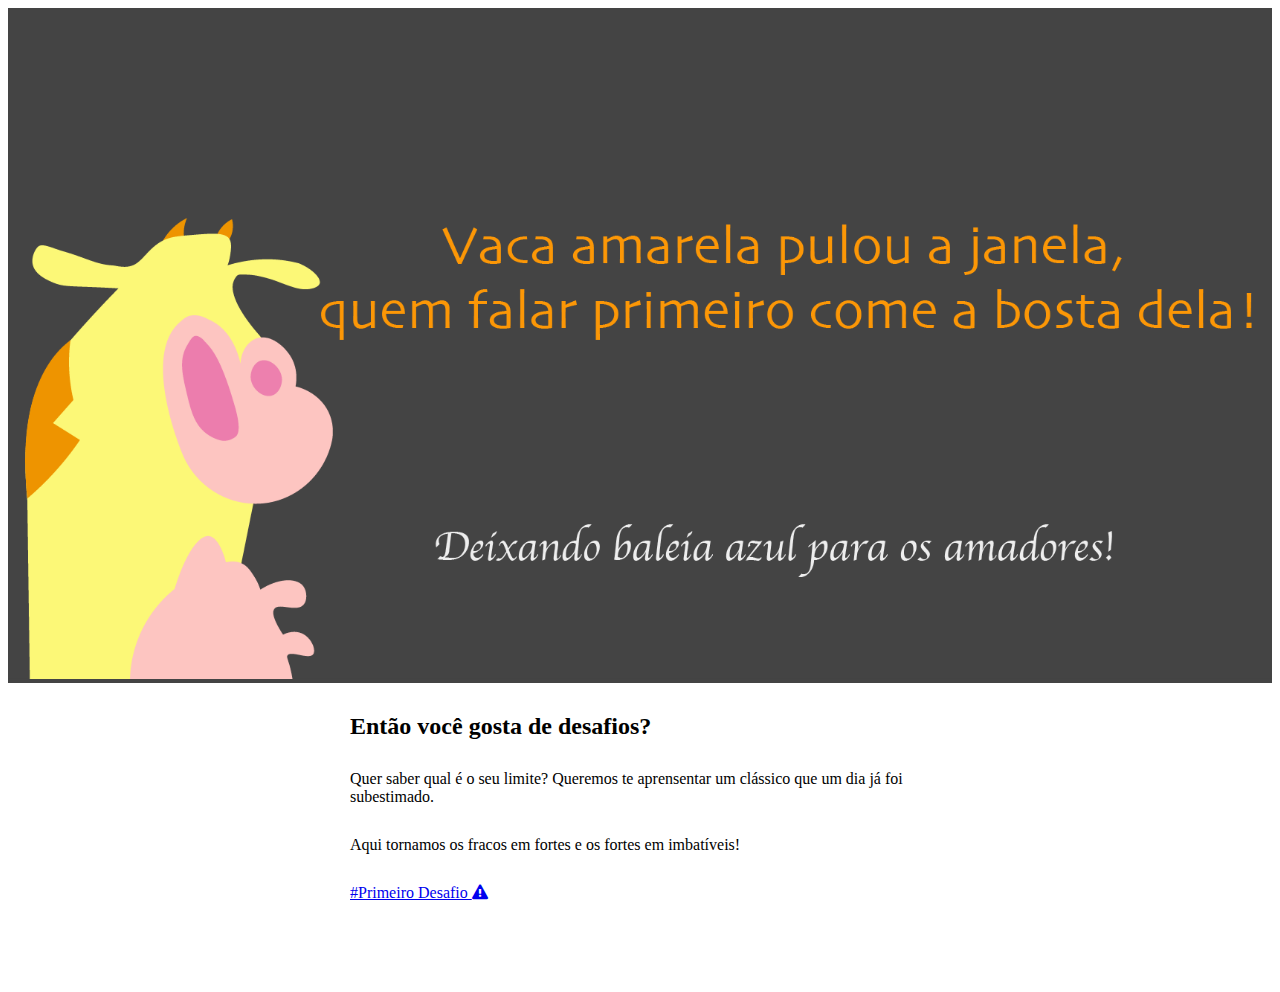
==== index.html @ eefaeb7e "init" ====
<!DOCTYPE html>
<html>
    <head>
        <meta charset="utf-8">
        <meta name="viewport" content="width=device-width, initial-scale=1.0">
        <title>Vaca Amarela : Desafio</title>
        <link rel="stylesheet" href="https://maxcdn.bootstrapcdn.com/bootstrap/4.0.0-alpha.6/css/bootstrap.min.css" integrity="sha384-rwoIResjU2yc3z8GV/NPeZWAv56rSmLldC3R/AZzGRnGxQQKnKkoFVhFQhNUwEyJ" crossorigin="anonymous">
        <link rel="stylesheet" href="css/font-awesome.min.css">
        <link rel="stylesheet" href="css/custom.css">
    </head>
    <body>
        <div class="banner">
            <div class="container">
                <img src="img/banner.png" alt="">
            </div>
        </div>
        <div class="container">
            <main class="desafio-article">
                <h2 class="text-center desafio-title">Então você gosta de desafios?</h2>
                <p class="text-justify">Quer saber qual é o seu limite? Queremos te aprensentar um clássico que um dia já foi subestimado.</p>
                <p class="text-justify">Aqui tornamos os fracos em fortes e os fortes em imbatíveis!</p>
                <div class="text-center desafio-btn">
                    <a href="page/desafio-1.html" class="btn btn-warning btn-lg btn-block">#Primeiro Desafio <i class="fa fa-warning"></i></a>
                </div>
            </main>
        </div>
        <footer class="text-muted">
            
        </footer>
        <script src="https://code.jquery.com/jquery-3.2.1.min.js" integrity="sha256-hwg4gsxgFZhOsEEamdOYGBf13FyQuiTwlAQgxVSNgt4=" crossorigin="anonymous"></script>
    </body>
</html>
---- css/custom.css ----
.banner {
    background-color: #444;
}
.banner img {
    width: 100%;
}
p {
    margin: 15px 0px 30px 0px;
}
.desafio-body{
    background-color: #444;
}
.desafio-article {
    margin: 30px 0px;
    margin: auto;
    width: 580px;
    max-width: 100%;
}
.desafio-text{
    line-height: 1.4;
}
.desafio-title{
    margin: 30px 0px;
}
footer {
    margin: 30px 15px;
    margin-top: 90px;
}
.modal-bg {
    position: fixed;
    top: 0;
    bottom: 0;
    width: 100%;
    background-color: rgba(0, 0, 0, 0.5);
}
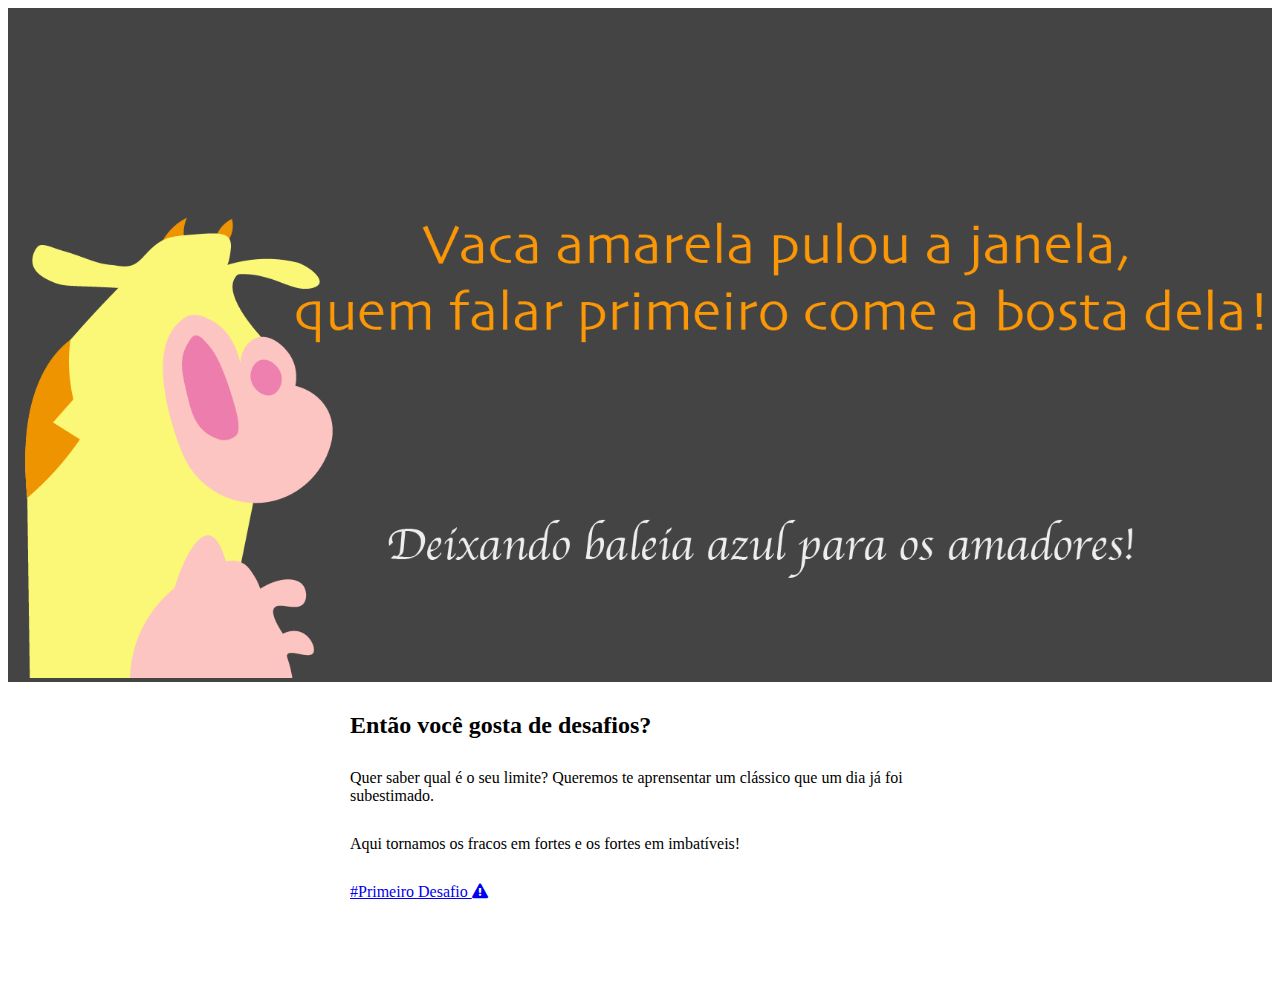
==== commit 53d11d3b: "assets by G" ====
--- a/index.html
+++ b/index.html
@@ -1,32 +1,44 @@
 <!DOCTYPE html>
 <html>
-    <head>
-        <meta charset="utf-8">
-        <meta name="viewport" content="width=device-width, initial-scale=1.0">
-        <title>Vaca Amarela : Desafio</title>
-        <link rel="stylesheet" href="https://maxcdn.bootstrapcdn.com/bootstrap/4.0.0-alpha.6/css/bootstrap.min.css" integrity="sha384-rwoIResjU2yc3z8GV/NPeZWAv56rSmLldC3R/AZzGRnGxQQKnKkoFVhFQhNUwEyJ" crossorigin="anonymous">
-        <link rel="stylesheet" href="css/font-awesome.min.css">
-        <link rel="stylesheet" href="css/custom.css">
-    </head>
-    <body>
-        <div class="banner">
-            <div class="container">
-                <img src="img/banner.png" alt="">
+<head>
+    <meta charset="utf-8">
+    <meta name="viewport" content="width=device-width, initial-scale=1.0">
+    <title>Vaca Amarela : Desafio</title>
+    <link rel="stylesheet" href="https://maxcdn.bootstrapcdn.com/bootstrap/4.0.0-alpha.6/css/bootstrap.min.css" integrity="sha384-rwoIResjU2yc3z8GV/NPeZWAv56rSmLldC3R/AZzGRnGxQQKnKkoFVhFQhNUwEyJ" crossorigin="anonymous">
+    <link rel="stylesheet" href="css/font-awesome.min.css">
+    <link rel="stylesheet" href="css/custom.css">
+    <script charset="utf-8" src="js/analytics.js"></script>
+</head>
+<body>
+    <div class="banner">
+        <div class="container">
+            <img src="img/banner.png" alt="">
+        </div>
+    </div>
+    <div class="container">
+        <main class="desafio-article">
+            <h2 class="text-center desafio-title">Então você gosta de desafios?</h2>
+            <p class="text-justify">Quer saber qual é o seu limite? Queremos te aprensentar um clássico que um dia já foi subestimado.</p>
+            <p class="text-justify">Aqui tornamos os fracos em fortes e os fortes em imbatíveis!</p>
+            <div class="text-center desafio-btn">
+                <a href="page/desafio-1.html" class="btn btn-warning btn-lg btn-block">#Primeiro Desafio <i class="fa fa-warning"></i></a>
             </div>
-        </div>
-        <div class="container">
-            <main class="desafio-article">
-                <h2 class="text-center desafio-title">Então você gosta de desafios?</h2>
-                <p class="text-justify">Quer saber qual é o seu limite? Queremos te aprensentar um clássico que um dia já foi subestimado.</p>
-                <p class="text-justify">Aqui tornamos os fracos em fortes e os fortes em imbatíveis!</p>
-                <div class="text-center desafio-btn">
-                    <a href="page/desafio-1.html" class="btn btn-warning btn-lg btn-block">#Primeiro Desafio <i class="fa fa-warning"></i></a>
-                </div>
-            </main>
-        </div>
-        <footer class="text-muted">
-            
-        </footer>
-        <script src="https://code.jquery.com/jquery-3.2.1.min.js" integrity="sha256-hwg4gsxgFZhOsEEamdOYGBf13FyQuiTwlAQgxVSNgt4=" crossorigin="anonymous"></script>
-    </body>
+        </main>
+    </div>
+    <div class="container">
+        <script async src="//pagead2.googlesyndication.com/pagead/js/adsbygoogle.js"></script>
+        <!-- vacamarela -->
+        <ins class="adsbygoogle"
+             style="display:block"
+             data-ad-client="ca-pub-6955598635218387"
+             data-ad-slot="2669623556"
+             data-ad-format="auto"></ins>
+        <script>
+        (adsbygoogle = window.adsbygoogle || []).push({});
+        </script>
+    </div>
+    <footer class="text-muted">
+
+    </footer>
+</body>
 </html>
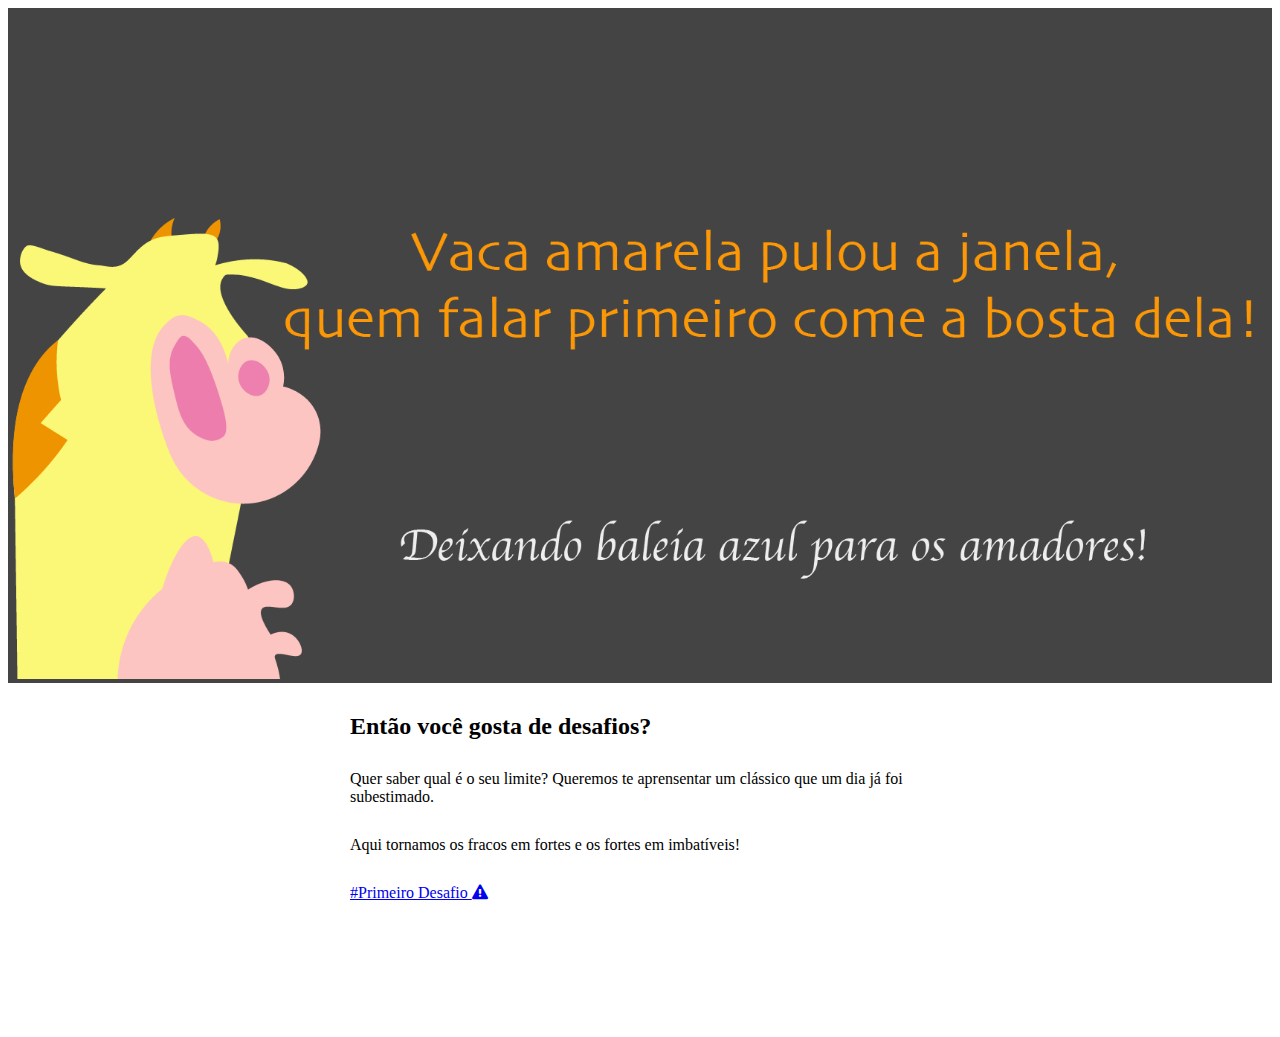
==== commit b6d18736: "done?" ====
--- a/index.html
+++ b/index.html
@@ -25,7 +25,7 @@
             </div>
         </main>
     </div>
-    <div class="container">
+    <div class="container byg">
         <script async src="//pagead2.googlesyndication.com/pagead/js/adsbygoogle.js"></script>
         <!-- vacamarela -->
         <ins class="adsbygoogle"
--- a/css/custom.css
+++ b/css/custom.css
@@ -33,3 +33,6 @@
     width: 100%;
     background-color: rgba(0, 0, 0, 0.5);
 }
+.byg {
+    padding-top: 45px;
+}
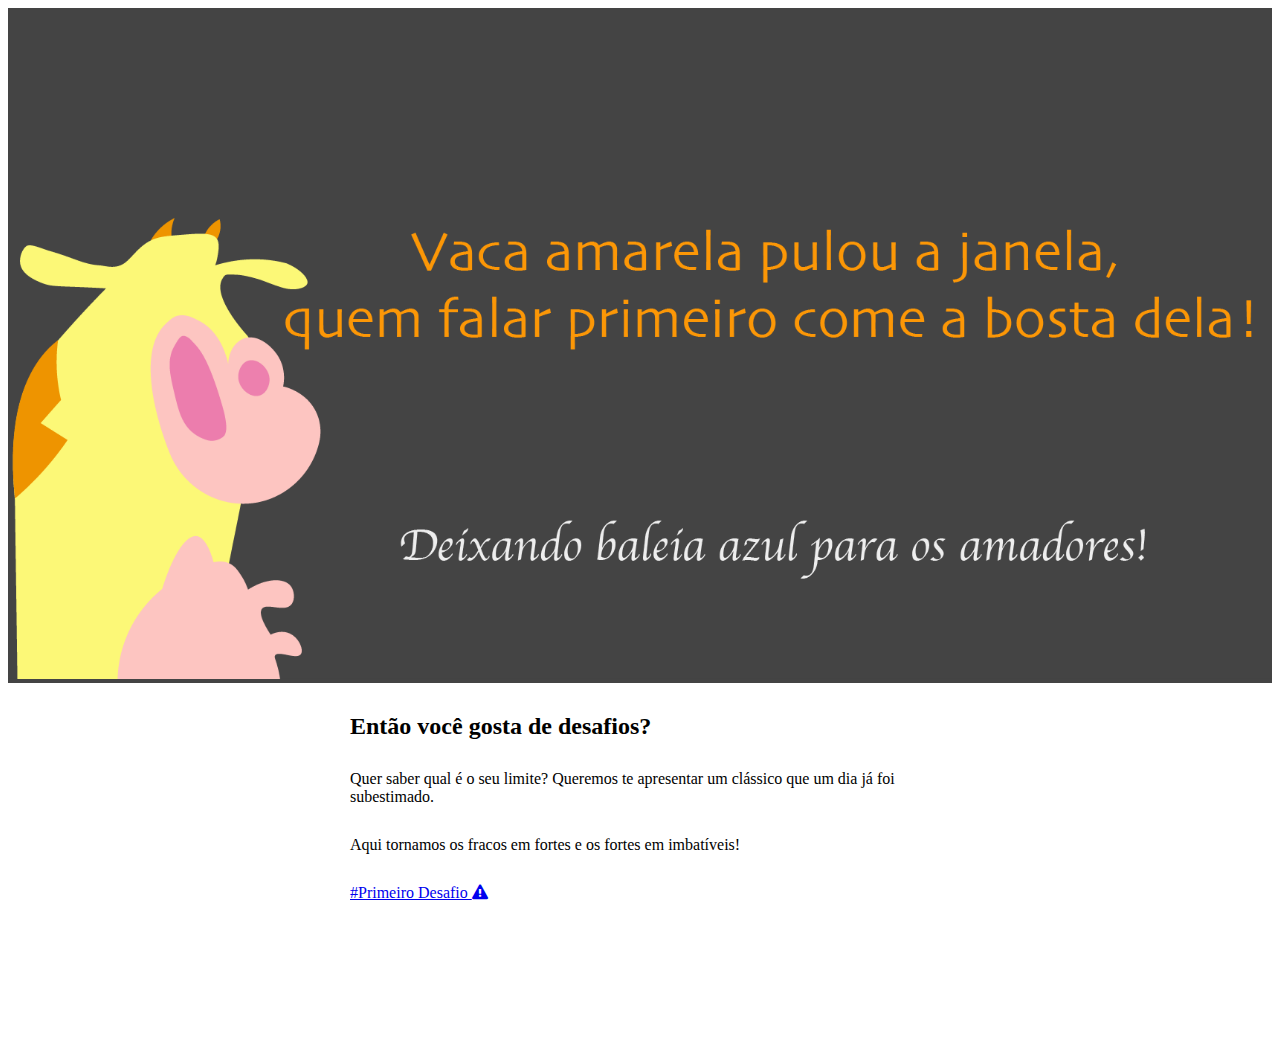
==== commit 11f2dba1: "done?" ====
--- a/index.html
+++ b/index.html
@@ -18,7 +18,7 @@
     <div class="container">
         <main class="desafio-article">
             <h2 class="text-center desafio-title">Então você gosta de desafios?</h2>
-            <p class="text-justify">Quer saber qual é o seu limite? Queremos te aprensentar um clássico que um dia já foi subestimado.</p>
+            <p class="text-justify">Quer saber qual é o seu limite? Queremos te apresentar um clássico que um dia já foi subestimado.</p>
             <p class="text-justify">Aqui tornamos os fracos em fortes e os fortes em imbatíveis!</p>
             <div class="text-center desafio-btn">
                 <a href="page/desafio-1.html" class="btn btn-warning btn-lg btn-block">#Primeiro Desafio <i class="fa fa-warning"></i></a>
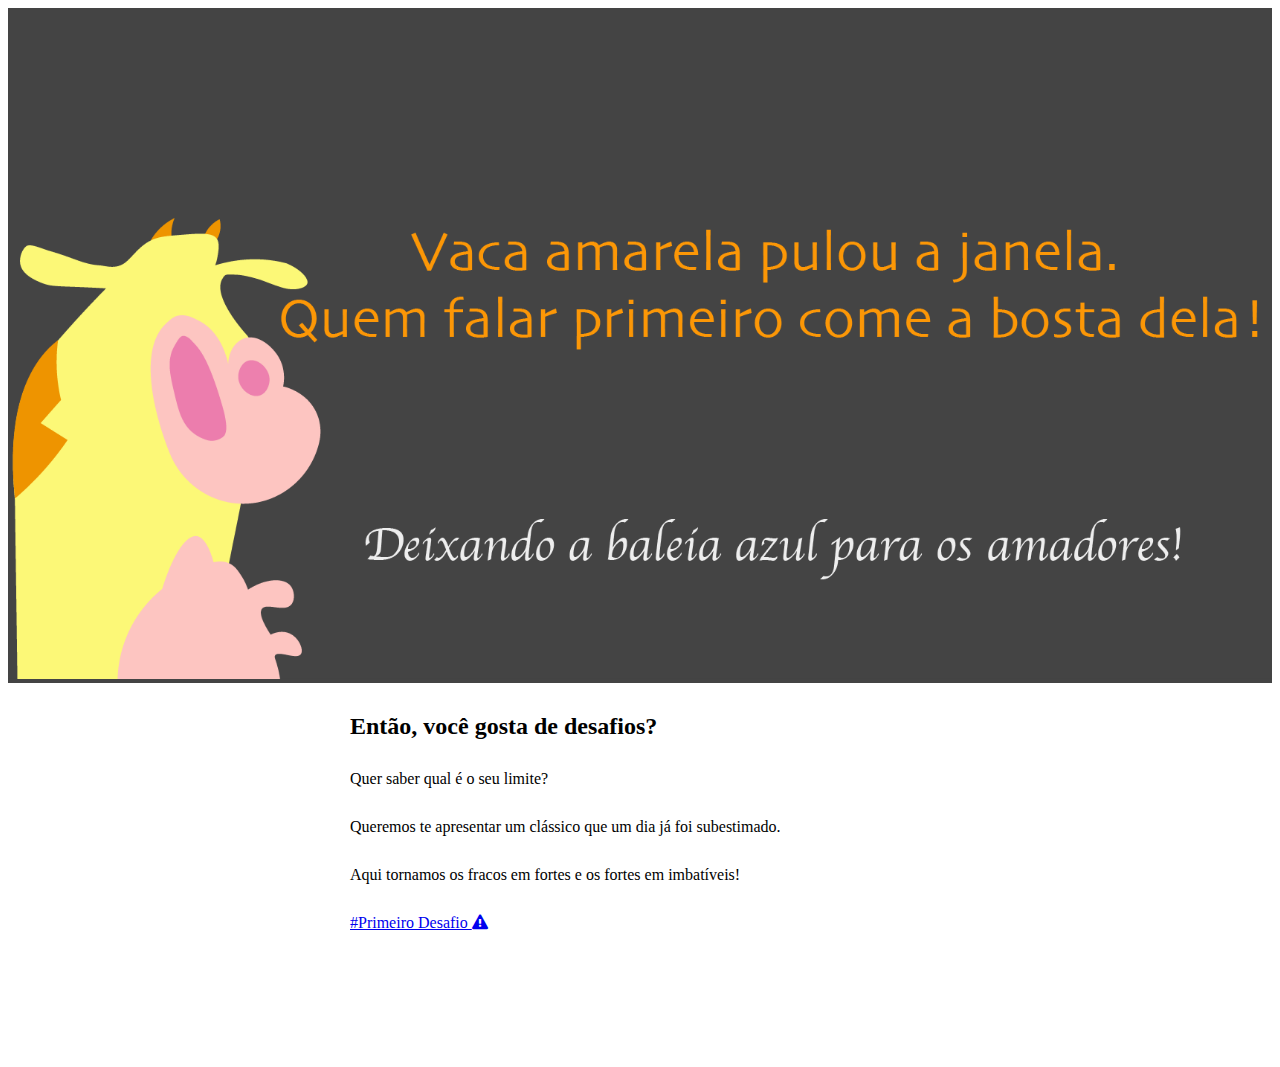
==== commit 09acefd6: "checkpoint 17042210" ====
--- a/index.html
+++ b/index.html
@@ -10,15 +10,16 @@
     <script charset="utf-8" src="js/analytics.js"></script>
 </head>
 <body>
-    <div class="banner">
+    <div class="dark-bg banner">
         <div class="container">
             <img src="img/banner.png" alt="">
         </div>
     </div>
     <div class="container">
         <main class="desafio-article">
-            <h2 class="text-center desafio-title">Então você gosta de desafios?</h2>
-            <p class="text-justify">Quer saber qual é o seu limite? Queremos te apresentar um clássico que um dia já foi subestimado.</p>
+            <h2 class="text-center desafio-title">Então, você gosta de desafios?</h2>
+            <p class="text-justify">Quer saber qual é o seu limite?</p>
+            <p class="text-justify">Queremos te apresentar um clássico que um dia já foi subestimado.</p>
             <p class="text-justify">Aqui tornamos os fracos em fortes e os fortes em imbatíveis!</p>
             <div class="text-center desafio-btn">
                 <a href="page/desafio-1.html" class="btn btn-warning btn-lg btn-block">#Primeiro Desafio <i class="fa fa-warning"></i></a>
--- a/css/custom.css
+++ b/css/custom.css
@@ -1,4 +1,4 @@
-.banner {
+.dark-bg {
     background-color: #444;
 }
 .banner img {
@@ -6,9 +6,6 @@
 }
 p {
     margin: 15px 0px 30px 0px;
-}
-.desafio-body{
-    background-color: #444;
 }
 .desafio-article {
     margin: 30px 0px;
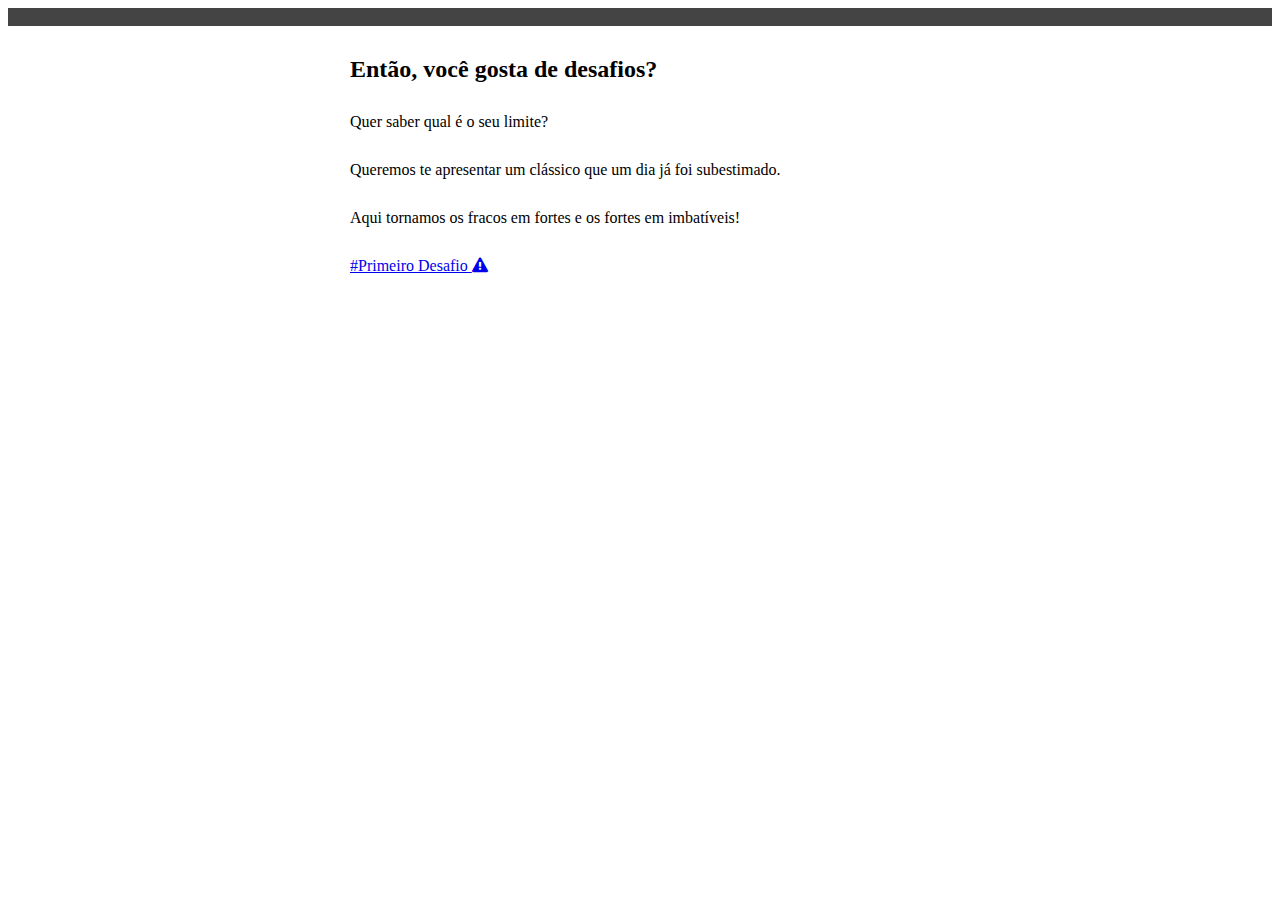
==== commit 06577ee9: "typo" ====
--- a/index.html
+++ b/index.html
@@ -12,7 +12,7 @@
 <body>
     <div class="dark-bg banner">
         <div class="container">
-            <img src="img/banner.png" alt="">
+            <img src="img/banner.svg" alt="">
         </div>
     </div>
     <div class="container">
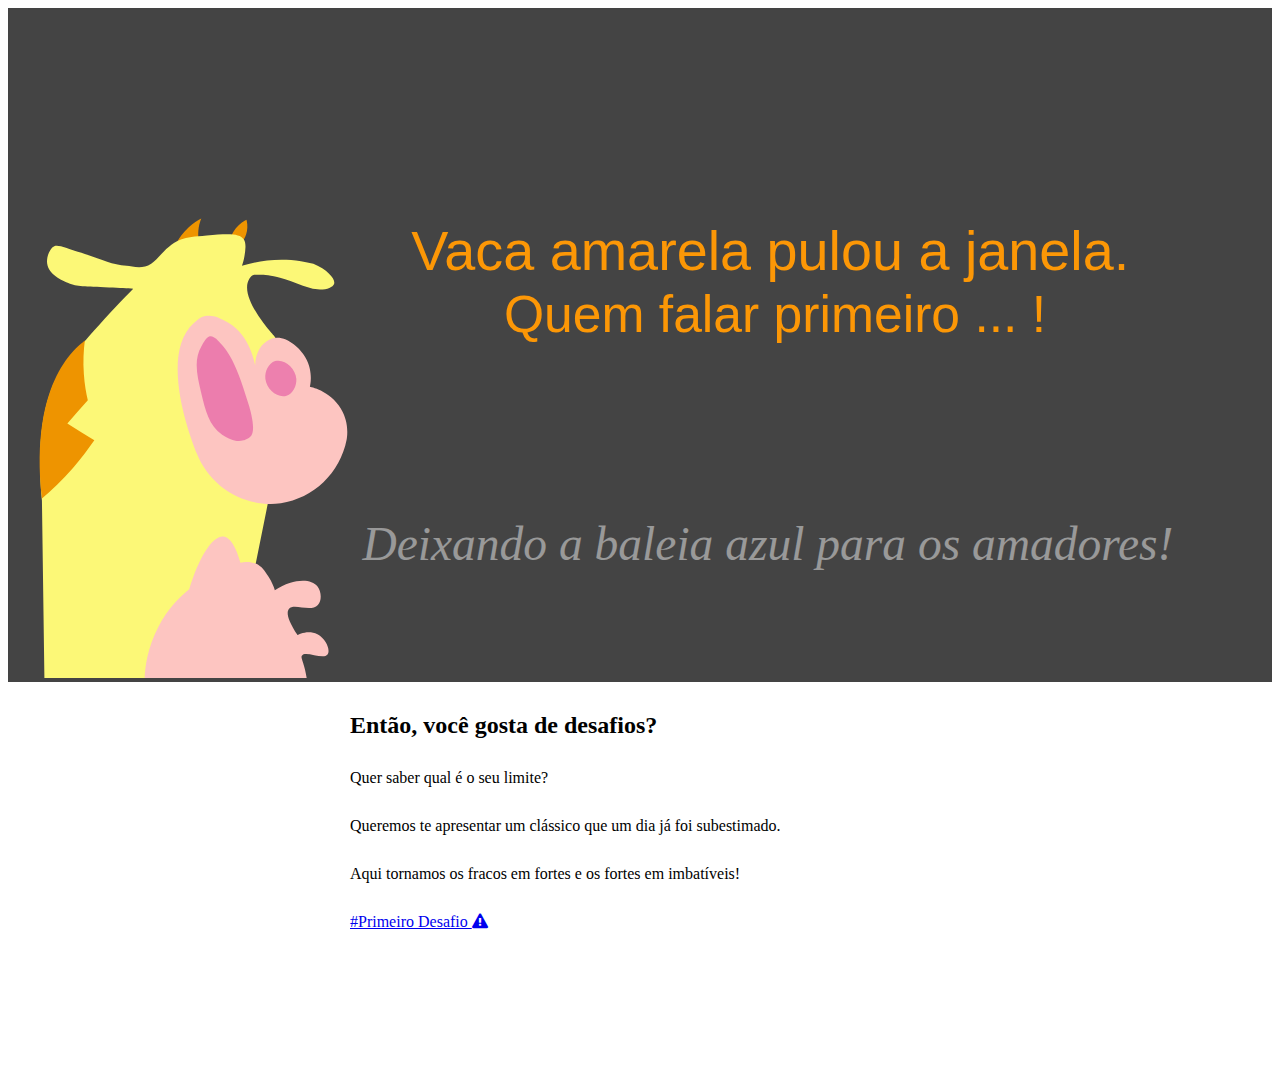
==== commit d34ef9db: "typo" ====
--- a/index.html
+++ b/index.html
@@ -12,7 +12,7 @@
 <body>
     <div class="dark-bg banner">
         <div class="container">
-            <img src="img/banner.svg" alt="">
+            <img src="img/banner.svg"/>
         </div>
     </div>
     <div class="container">
